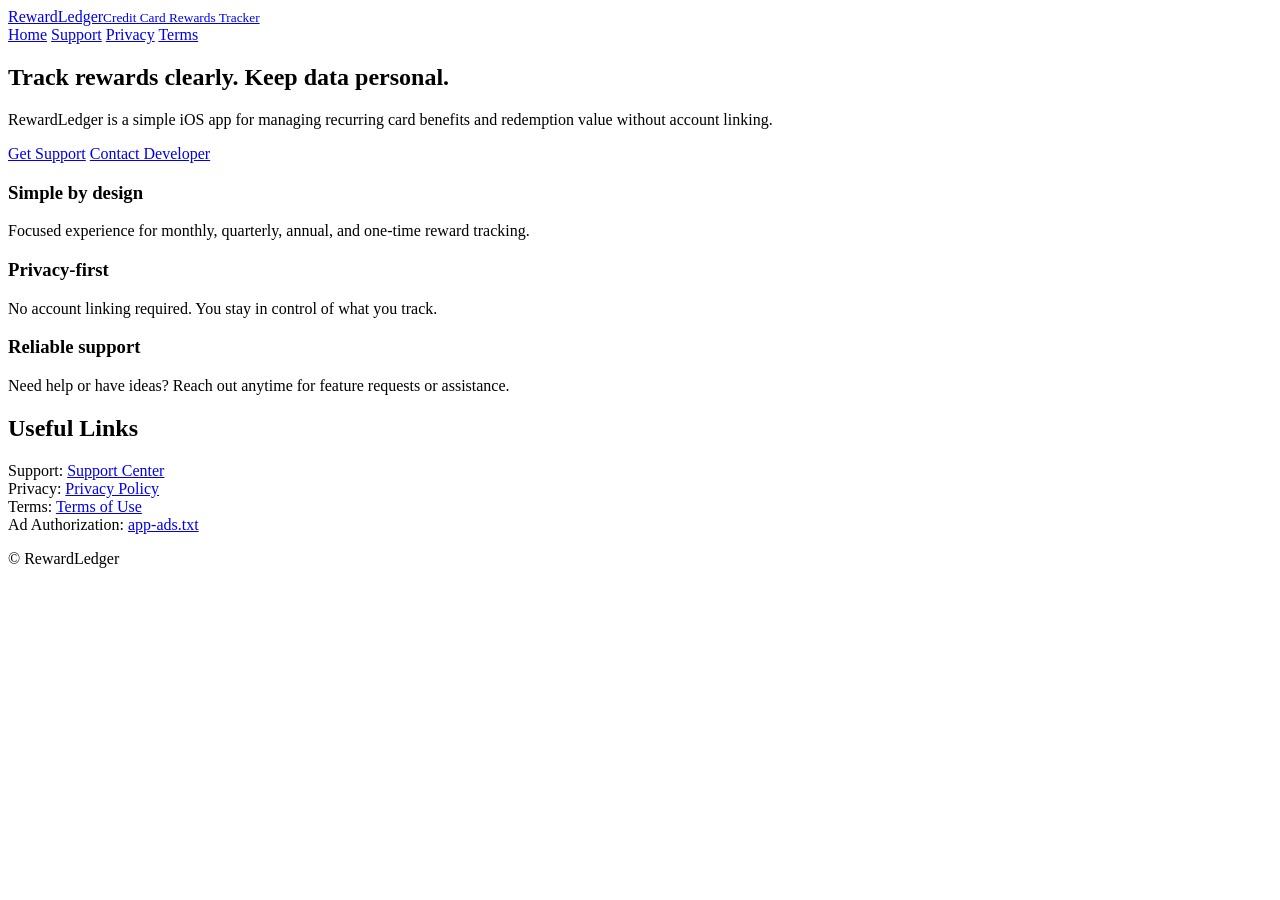
==== index.html @ e8fe77f0 "Set up quick site" ====
<!doctype html>
<html lang="en">
<head>
  <meta charset="utf-8" />
  <meta name="viewport" content="width=device-width, initial-scale=1" />
  <title>RewardLedger | Privacy-First Rewards Tracking</title>
  <meta name="description" content="RewardLedger helps you track card rewards with a simple, privacy-first approach." />
  <link rel="stylesheet" href="/RewardLedger-Marketing/assets/styles.css" />
</head>
<body>
  <main class="site">
    <header class="nav">
      <a class="brand" href="/RewardLedger-Marketing/">RewardLedger<small>Credit Card Rewards Tracker</small></a>
      <nav class="nav-links" aria-label="Primary">
        <a class="active" href="/RewardLedger-Marketing/">Home</a>
        <a href="/RewardLedger-Marketing/support/">Support</a>
        <a href="/RewardLedger-Marketing/privacy/">Privacy</a>
        <a href="/RewardLedger-Marketing/terms/">Terms</a>
      </nav>
    </header>

    <section class="hero">
      <h1>Track rewards clearly. Keep data personal.</h1>
      <p>
        RewardLedger is a simple iOS app for managing recurring card benefits and redemption value without account linking.
      </p>
      <div class="cta">
        <a class="button button-primary" href="/RewardLedger-Marketing/support/">Get Support</a>
        <a class="button button-secondary" href="mailto:danielyuluo8@gmail.com">Contact Developer</a>
      </div>
    </section>

    <section class="grid" aria-label="Highlights">
      <article class="card">
        <h3>Simple by design</h3>
        <p>Focused experience for monthly, quarterly, annual, and one-time reward tracking.</p>
      </article>
      <article class="card">
        <h3>Privacy-first</h3>
        <p>No account linking required. You stay in control of what you track.</p>
      </article>
      <article class="card">
        <h3>Reliable support</h3>
        <p>Need help or have ideas? Reach out anytime for feature requests or assistance.</p>
      </article>
    </section>

    <section class="content">
      <h2>Useful Links</h2>
      <p>
        Support: <a class="inline" href="/RewardLedger-Marketing/support/">Support Center</a><br />
        Privacy: <a class="inline" href="/RewardLedger-Marketing/privacy/">Privacy Policy</a><br />
        Terms: <a class="inline" href="/RewardLedger-Marketing/terms/">Terms of Use</a><br />
        Ad Authorization: <a class="inline" href="/RewardLedger-Marketing/app-ads.txt">app-ads.txt</a>
      </p>
    </section>

    <p class="footer">© RewardLedger</p>
  </main>
</body>
</html>
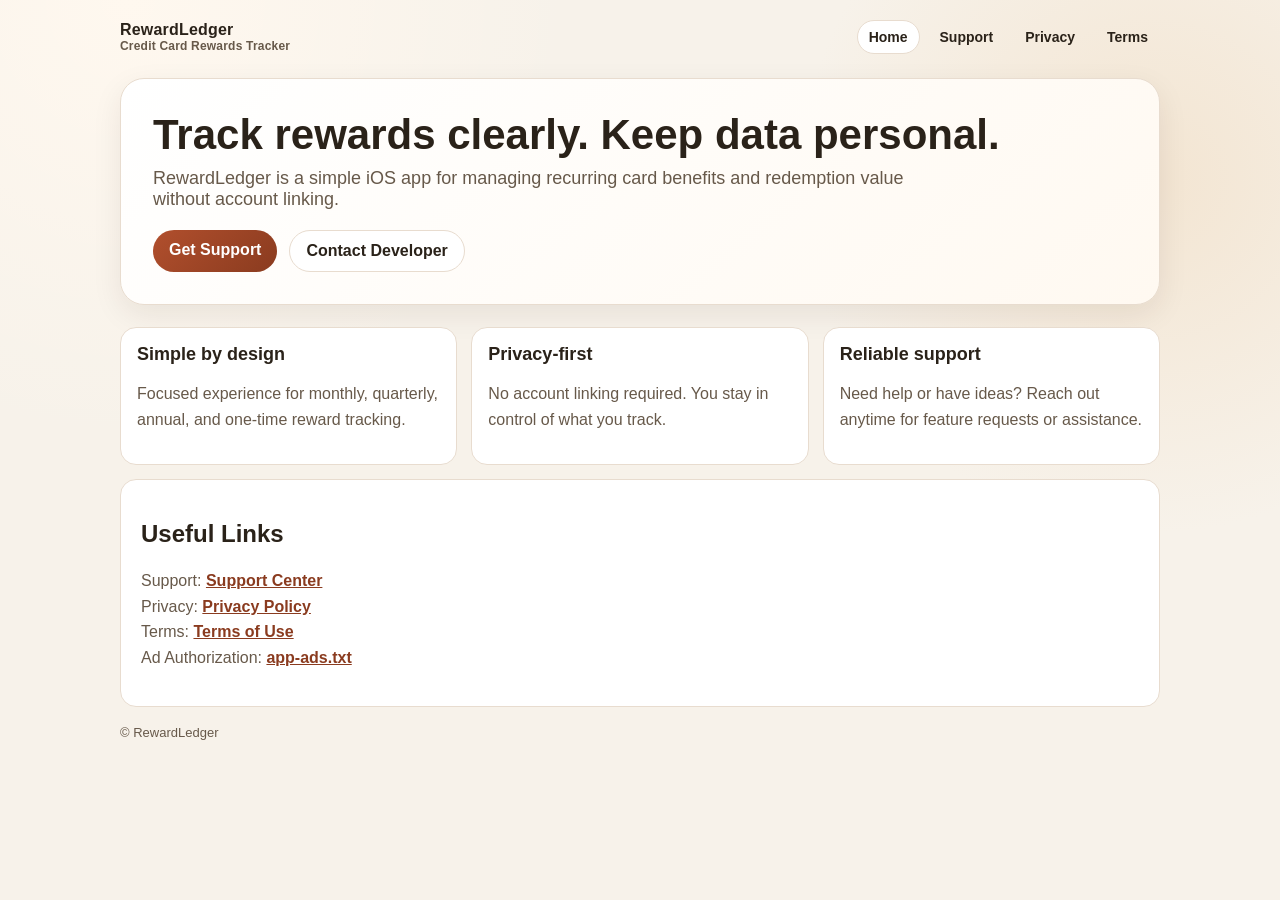
==== commit eaf1ac3a: "Updated for Netlify site" ====
--- a/index.html
+++ b/index.html
@@ -5,17 +5,17 @@
   <meta name="viewport" content="width=device-width, initial-scale=1" />
   <title>RewardLedger | Privacy-First Rewards Tracking</title>
   <meta name="description" content="RewardLedger helps you track card rewards with a simple, privacy-first approach." />
-  <link rel="stylesheet" href="/RewardLedger-Marketing/assets/styles.css" />
+  <link rel="stylesheet" href="/assets/styles.css" />
 </head>
 <body>
   <main class="site">
     <header class="nav">
-      <a class="brand" href="/RewardLedger-Marketing/">RewardLedger<small>Credit Card Rewards Tracker</small></a>
+      <a class="brand" href="/">RewardLedger<small>Credit Card Rewards Tracker</small></a>
       <nav class="nav-links" aria-label="Primary">
-        <a class="active" href="/RewardLedger-Marketing/">Home</a>
-        <a href="/RewardLedger-Marketing/support/">Support</a>
-        <a href="/RewardLedger-Marketing/privacy/">Privacy</a>
-        <a href="/RewardLedger-Marketing/terms/">Terms</a>
+        <a class="active" href="/">Home</a>
+        <a href="/support/">Support</a>
+        <a href="/privacy/">Privacy</a>
+        <a href="/terms/">Terms</a>
       </nav>
     </header>
 
@@ -25,7 +25,7 @@
         RewardLedger is a simple iOS app for managing recurring card benefits and redemption value without account linking.
       </p>
       <div class="cta">
-        <a class="button button-primary" href="/RewardLedger-Marketing/support/">Get Support</a>
+        <a class="button button-primary" href="/support/">Get Support</a>
         <a class="button button-secondary" href="mailto:danielyuluo8@gmail.com">Contact Developer</a>
       </div>
     </section>
@@ -48,10 +48,10 @@
     <section class="content">
       <h2>Useful Links</h2>
       <p>
-        Support: <a class="inline" href="/RewardLedger-Marketing/support/">Support Center</a><br />
-        Privacy: <a class="inline" href="/RewardLedger-Marketing/privacy/">Privacy Policy</a><br />
-        Terms: <a class="inline" href="/RewardLedger-Marketing/terms/">Terms of Use</a><br />
-        Ad Authorization: <a class="inline" href="/RewardLedger-Marketing/app-ads.txt">app-ads.txt</a>
+        Support: <a class="inline" href="/support/">Support Center</a><br />
+        Privacy: <a class="inline" href="/privacy/">Privacy Policy</a><br />
+        Terms: <a class="inline" href="/terms/">Terms of Use</a><br />
+        Ad Authorization: <a class="inline" href="/app-ads.txt">app-ads.txt</a>
       </p>
     </section>
 
--- a/assets/styles.css
+++ b/assets/styles.css
@@ -0,0 +1,175 @@
+:root {
+  --bg: #f7f2ea;
+  --bg-soft: #fff9f1;
+  --text: #2a2219;
+  --muted: #67594a;
+  --accent: #b14f2d;
+  --accent-dark: #8a3b1f;
+  --card: #ffffff;
+  --line: #e8dccf;
+}
+
+* { box-sizing: border-box; }
+
+body {
+  margin: 0;
+  font-family: "Avenir Next", "Segoe UI", -apple-system, BlinkMacSystemFont, sans-serif;
+  color: var(--text);
+  background:
+    radial-gradient(circle at 10% 0%, #fff8ef 0%, transparent 30%),
+    radial-gradient(circle at 90% 20%, #f3e5d2 0%, transparent 26%),
+    var(--bg);
+  min-height: 100vh;
+}
+
+.site {
+  width: min(1040px, 92vw);
+  margin: 0 auto;
+  padding: 20px 0 40px;
+}
+
+.nav {
+  display: flex;
+  align-items: center;
+  justify-content: space-between;
+  gap: 16px;
+  margin-bottom: 24px;
+}
+
+.brand {
+  text-decoration: none;
+  color: var(--text);
+  font-weight: 750;
+  letter-spacing: 0.2px;
+}
+
+.brand small {
+  display: block;
+  color: var(--muted);
+  font-size: 12px;
+  font-weight: 600;
+}
+
+.nav-links {
+  display: flex;
+  flex-wrap: wrap;
+  gap: 8px;
+}
+
+.nav-links a {
+  text-decoration: none;
+  color: var(--text);
+  font-size: 14px;
+  font-weight: 700;
+  border: 1px solid transparent;
+  padding: 8px 11px;
+  border-radius: 999px;
+}
+
+.nav-links a:hover,
+.nav-links a.active {
+  border-color: var(--line);
+  background: #fff;
+}
+
+.hero {
+  background: linear-gradient(140deg, var(--card), var(--bg-soft));
+  border: 1px solid var(--line);
+  border-radius: 24px;
+  padding: 32px;
+  box-shadow: 0 10px 30px rgba(45, 30, 18, 0.08);
+}
+
+.hero h1 {
+  margin: 0 0 10px;
+  font-size: clamp(28px, 4.2vw, 42px);
+  line-height: 1.12;
+}
+
+.hero p {
+  margin: 0;
+  max-width: 760px;
+  color: var(--muted);
+  font-size: 18px;
+}
+
+.cta {
+  margin-top: 20px;
+  display: flex;
+  flex-wrap: wrap;
+  gap: 12px;
+}
+
+.button {
+  text-decoration: none;
+  font-weight: 700;
+  border-radius: 999px;
+  padding: 11px 16px;
+  display: inline-block;
+}
+
+.button-primary {
+  color: #fff;
+  background: linear-gradient(135deg, var(--accent), var(--accent-dark));
+}
+
+.button-secondary {
+  color: var(--text);
+  border: 1px solid var(--line);
+  background: #fff;
+}
+
+.grid {
+  margin-top: 22px;
+  display: grid;
+  grid-template-columns: repeat(auto-fit, minmax(220px, 1fr));
+  gap: 14px;
+}
+
+.card {
+  border: 1px solid var(--line);
+  background: #fff;
+  border-radius: 16px;
+  padding: 16px;
+}
+
+.card h3 {
+  margin: 0 0 6px;
+  font-size: 18px;
+}
+
+.card p,
+.content p,
+.content li {
+  color: var(--muted);
+  line-height: 1.6;
+}
+
+.content {
+  margin-top: 14px;
+  border: 1px solid var(--line);
+  background: #fff;
+  border-radius: 16px;
+  padding: 20px;
+}
+
+.footer {
+  margin-top: 18px;
+  font-size: 13px;
+  color: var(--muted);
+}
+
+a.inline {
+  color: var(--accent-dark);
+  font-weight: 650;
+}
+
+@media (max-width: 640px) {
+  .hero {
+    padding: 22px;
+    border-radius: 18px;
+  }
+  .hero p {
+    font-size: 16px;
+  }
+}
